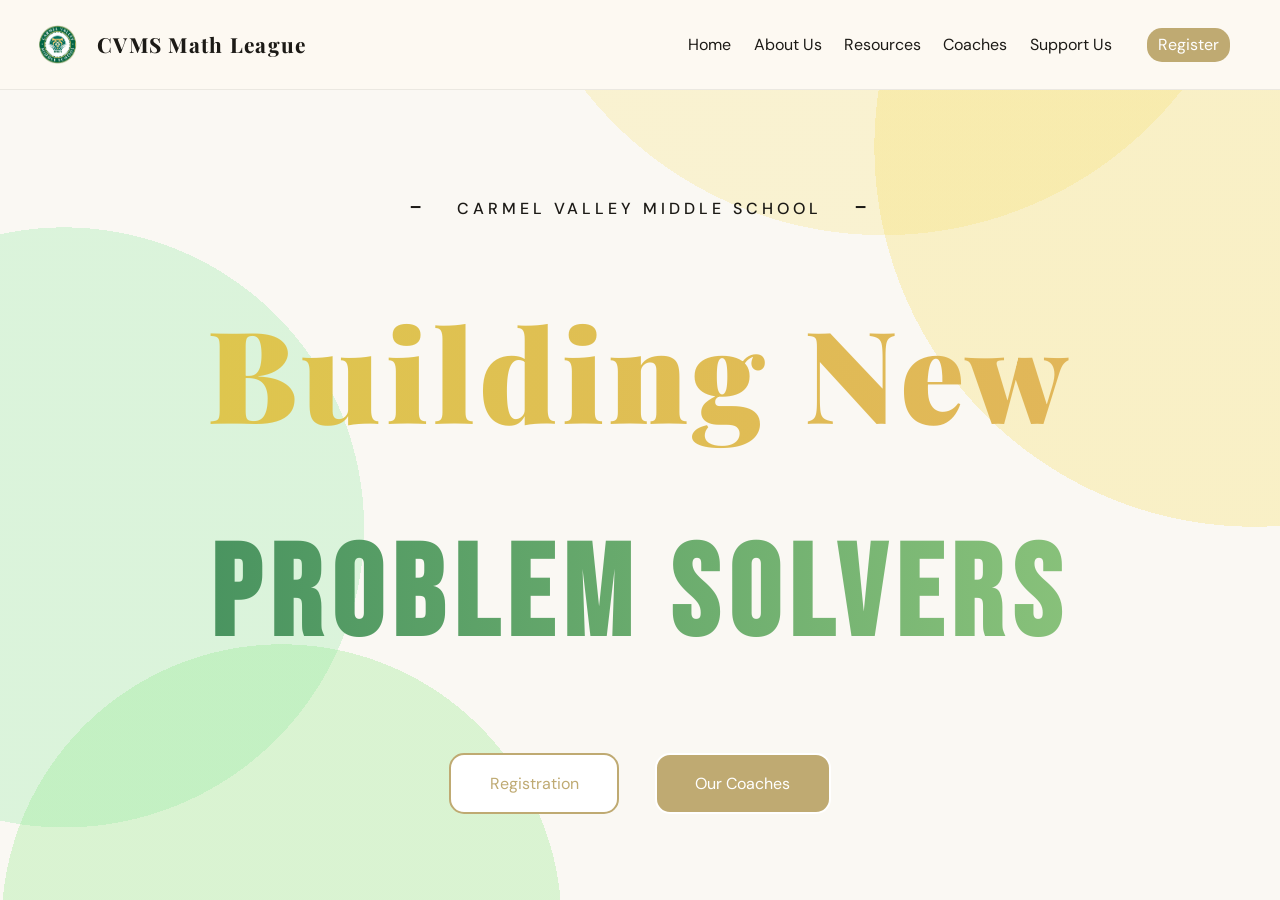
==== html/index.html @ de678fe0 "q" ====
<!doctype html>
<html lang="en">
  <head>
    <meta charset="UTF-8" />
    <meta name="viewport" content="width=device-width, initial-scale=1.0" />
    <title>CVMS ML</title>
    <link rel="preconnect" href="https://fonts.googleapis.com" />
    <link rel="preconnect" href="https://fonts.gstatic.com" crossorigin />
    <link
      href="https://fonts.googleapis.com/css2?family=Playfair+Display:ital,wght@0,400..900;1,400..900&display=swap"
      rel="stylesheet"
    />
    <link
      href="https://fonts.googleapis.com/css2?family=Bebas+Neue&display=swap"
      rel="stylesheet"
    />
    <link
      href="https://fonts.googleapis.com/css2?family=DM+Sans:wght@300;400;500&family=DM+Serif+Display:ital@0;1&display=swap"
      rel="stylesheet"
    />
    <link
      href="https://fonts.googleapis.com/css2?family=Inter:wght@300;400;600;700&display=swap"
      rel="stylesheet"
    />
    <link rel="stylesheet" href="/css/home.css" />
    <link rel="stylesheet" href="/css/global.css" />
    <link
      rel="stylesheet"
      href="https://use.fontawesome.com/releases/v5.14.0/css/all.css"
    />
  </head>

  <body>
    <div class="container">
      <!--Navbar section -->
      <nav class="navbar">
        <div class="navbar__container">
          <a href="index.html" id="navbar__logo">
            <img src="/images/logo.png" class="navbar__logo-img" />
            <span class="navbar__logo-text">CVMS Math League</span>
          </a>
          <div class="navbar__toggle" id="mobile-menu">
            <span class="bar"></span>
            <span class="bar"></span>
            <span class="bar"></span>
          </div>
          <ul class="navbar__menu">
            <li class="navbar__item">
              <a href="index.html" class="navbar__links">
                Home <span>›</span></a
              >
            </li>
            <li class="navbar__item">
              <a href="about.html" class="navbar__links">
                About Us <span>›</span></a
              >
            </li>
            <li class="navbar__item">
              <a href="/" class="navbar__links"> Resources <span>›</span></a>
            </li>
            <li class="navbar__item">
              <a href="/" class="navbar__links"> Coaches <span>›</span></a>
            </li>
            <li class="navbar__item">
              <a href="/" class="navbar__links"> Support Us<span>›</span> </a>
            </li>
            <li class="navbar__button">
              <a href="/" class="button"> Register </a>
            </li>
          </ul>
        </div>
      </nav>
      <div class="main">
        <div class="main__container">
          <p class="main__header">
            <span>-</span> CARMEL VALLEY MIDDLE SCHOOL <span>-</span>
          </p>
          <h1>Building New</h1>
          <h2>Problem Solvers</h2>
          <div class="buttons">
            <a href="/" class="button1"> Registration </a>
            <a href="/" class="button2"> Our Coaches </a>
          </div>
        </div>
      </div>
    </div>
    <script src="/js/home.js"></script>
  </body>
</html>
---- css/home.css ----
.main {
    background-color: #faf8f3;
    height: 90vh;
}

.main__container {
    height: 90vh;
    display: grid;
    grid-template-rows: auto auto auto;
    align-items: center;
    justify-items: center;
    justify-content: center;
    width: 100%;
    background-color: #faf8f3;
    background-image:
        radial-gradient(circle at 98% 7%, rgba(246, 220, 91, 0.296) 380px, transparent 380px),
        radial-gradient(circle at 69% -29%, rgba(247, 229, 138, 0.327) 380px, transparent 380px),
        radial-gradient(circle at 5% 54%, rgba(138, 232, 157, 0.277) 300px, transparent 300px),
        radial-gradient(circle at 22% 103%, rgba(178, 238, 169, 0.451) 280px, transparent 280px);
}

.main__container h1 {
    font-family: 'Playfair Display', sans-serif;
    font-size: clamp(5rem, 10vw, 8rem);
    font-weight: 900;
    letter-spacing: 0.3rem;
    line-height: 1.5;
    text-align: center;
    background: linear-gradient(to right, #dec64e, #e1b659);
    -webkit-background-clip: text;
    -webkit-text-fill-color: transparent;
}

.main__container h2 {
    font-family: 'Bebas Neue', serif;
    font-size: clamp(5rem, 10vw, 10rem);
    letter-spacing: 0.6rem;
    line-height: 1.5;
    text-align: center;
    background: linear-gradient(to right, #4a9460, #88c17a);
    -webkit-background-clip: text;
    -webkit-text-fill-color: transparent;
}

.main__header {
    padding: 5rem 5rem 1rem;
    color: #1c1a16;
    font-family: 'DM Sans', sans-serif;
    font-size: clamp(1rem, 1vw, 1.5rem);
    font-weight: 500;
    letter-spacing: 0.25em;
    text-align: center;
    text-transform: uppercase;
    white-space: nowrap;
}

.main__header span {
    display: inline-block;
    width: 5vw;
    max-width: 100px;
    font-size: clamp(1rem, 4vw, 1.5rem);
    color: #1c1a16;
    white-space: nowrap;
}

.main__container .buttons {
    display: flex;
    justify-content: center;
    align-items: center;
    padding: 1.5rem;
    margin-bottom: 5vh;
}

.main__container .buttons a {
    display: flex;
    justify-content: center;
    align-items: center;
    text-decoration: none;
    padding: 2vh 3vw;
    margin: 0 2vh;
    border: 2px solid white;
    border-radius: 15px;
    background: #bfaa72;
    color: white;
    white-space: nowrap;
}

.main__container .buttons .button1 {
    border-color: #bfaa72;
    color: #bfaa72;
    background: white;
}

.main__container .buttons .button1:hover {
    border-color: white;
    color: white;
    background: #bfaa72;
}

.main__container .buttons .button2:hover {
    border-color: #bfaa72;
    color: #bfaa72;
    background: white;
}

@media screen and (max-width: 800px) {

    .main__container .main__header,
    .header span {
        font-size: clamp(0.9rem, 1.5vw, 1.1rem);
        font-weight: 550;
    }

    .main__container h1,
    .main__container h2 {
        font-size: clamp(3rem, 10vw, 6rem);
    }
}
---- css/global.css ----
* {
    box-sizing: border-box;
    margin: 0;
    padding: 0;
    font-family: 'DM Sans', sans-serif;
}

.navbar {
    background-color: #fdf9f2;
    height: 10vh;
    display: flex;
    justify-content: space-between;
    align-items: center;
    font-size: 1.1rem;
    position: relative;
    z-index: 999;
    line-height: 1;
}

.navbar__container {
    border-bottom: 1px solid rgba(31, 30, 30, 0.08);
    display: flex;
    justify-content: space-between;
    align-items: center;
    height: 100%;
    width: 100%;
    z-index: 999;
}

#navbar__logo {
    padding-left: 2vw;
    display: flex;
    align-items: center;
    text-decoration: none;
}

.navbar__logo-text {
    font-family: 'Playfair Display', sans-serif;
    font-weight: 750;
    font-size: 1.7rem;
    letter-spacing: 0.1vw;
    color: #1c1a16;
    cursor: pointer;
    padding: 0.1em 0.05em;
}

.navbar__logo-img {
    display: block;
    width: 6vw;
    height: 6vw;
    max-width: 100px;
    max-height: 100px;
    object-fit: contain;
    cursor: pointer;
}

.navbar__menu {
    display: flex;
    align-items: center;
    list-style: none;
    padding-right: 2vw;
}

.navbar__links {
    color: #1c1a16;
    display: flex;
    align-items: center;
    justify-content: center;
    text-decoration: none;
    padding: 0 0.85rem;
}

.navbar__links span {
    display: none;
}

.navbar__button {
    display: flex;
    justify-content: center;
    align-items: center;
    padding: 0 1.5rem;
}

.button {
    display: flex;
    justify-content: center;
    align-items: center;
    text-decoration: none;
    padding: 1vh 1.5vw;
    border: none;
    border-radius: 15px;
    background: #bfaa72;
    color: white;
}

.button:hover {
    background: white;
    color: #bfaa72;
    border: 2px solid #bfaa72;
    transition: all 0.3s ease;
}

.navbar__links:hover {
    color: #c7af6e;
    transition: all 0.35s ease-out;
}

@media screen and (max-width: 1400px) {
    #navbar__logo {
        padding-left: 1.5vw;
    }

    .navbar__links {
        padding: 0 0.7rem;
        font-size: 1rem;
    }

    .navbar__logo-text {
        font-size: 1.3rem;
    }

    .button {
        padding: 1vh 0.7rem;
        font-size: 1rem;
    }
}

@media screen and (max-width: 1000px) {
    .navbar {
        height: 12vh;
        z-index: 1000;
    }

    .navbar.menu-open {
        position: sticky;
        top: 0;
    }

    .navbar__menu {
        background-color: #fdf9f2;
        position: absolute;
        top: 100%;
        left: 0;
        right: 0;
        width: 100%;
        flex-direction: column;
        opacity: 0;
        pointer-events: none;
        transform: translateY(-5vh);
        transition: opacity 0.3s ease, transform 0.3s ease;
        z-index: 0;
        padding-right: 0;
    }

    .navbar__menu.active {
        height: 40vh;
        opacity: 1;
        pointer-events: auto;
        transform: translateY(0);
        font-size: 1.6rem;
        padding-top: 0.5rem;
        border-bottom: 1px solid rgba(70, 70, 70, 0.274);
        transition: all 0.5s ease;
    }

    .navbar__toggle {
        display: flex;
        flex-direction: column;
        justify-content: center;
        align-items: center;
    }

    .navbar__toggle .bar {
        display: block;
        width: 2.5vw;
        min-width: 25px;
        height: 3px;
        margin: 0.4vh auto;
        background: #1c1a16;
        cursor: pointer;
        transition: all 0.3s ease-in-out;
    }

    .navbar__item {
        width: 85%;
    }

    .navbar__links {
        font-size: 0.9rem;
        padding: 0.6rem 0.6rem 0.6rem 1.3rem;
        width: 100%;
        justify-content: space-between;
        border-radius: 20px;
        background-color: rgba(0, 0, 0, 0.04);
        margin: 0.5vh 0;
    }

    .navbar__links span {
        display: inline;
        font-size: 2rem;
        color: #1c1a16;
        padding-right: 4vw;
    }

    .navbar__links:hover {
        background-color: #484349;
        color: #c7af6e;
        transition: 0.2s all;
    }

    .navbar__item:hover span {
        color: #c7af6e;
    }

    .navbar__logo-img {
        height: 70px;
        width: 70px;
        max-height: unset;
        max-width: unset;
    }

    .navbar__logo-text {
        font-size: 1.7rem;
    }

    .navbar__button {
        width: 85%;
        border-radius: 20px;
        padding: 0.5vh 0;
        margin: 0.5vh 0;
    }

    .button {
        background: transparent;
        border: 2px solid #bfaa72;
        color: #1c1a16;
        border-radius: 12px;
        padding: 0.7rem;
        font-size: 0.9rem;
        width: 100%;
        letter-spacing: 0.05rem;
    }

    #mobile-menu {
        order: 1;
        margin-left: auto;
        margin-right: 2.5vw;
        padding: 0.8vh;
        cursor: pointer;
    }

    #mobile-menu.is-active .bar:nth-child(2) {
        opacity: 0;
    }

    #mobile-menu.is-active .bar:nth-child(1) {
        transform: translateY(0.6vh) rotate(45deg);
    }

    #mobile-menu.is-active .bar:nth-child(3) {
        transform: translateY(-0.6vh) rotate(-45deg);
    }
}
.header {
    grid-template-rows: auto auto;
    height: auto;
    padding: 4vh 0;
    background-color: #f5f2e9;
    display: flex;
    flex-direction: column;
    justify-content: center;
    align-items: center;
    gap: 1.5rem;
    padding-top: 3vh;
    background-image: radial-gradient(circle, rgba(180, 150, 80, 0.651) 1px, transparent 1px);
    background-size: 20px 20px;
    border-bottom: 0.5px solid rgba(56, 54, 54, 0.241);
}

h1 {
    font-family: 'Playfair Display', sans-serif;
    font-size: clamp(4rem, 10vw, 7rem);
    font-weight: 900;
    letter-spacing: 0.3rem;
    line-height: 1.5;
    text-align: center;
    color: #c7a149;
}

.header__links {
    display: flex;
    justify-content: center;
    align-items: center;
    gap: 6vw;
}

.header__links a {
    font-size: clamp(0.85rem, 1.5vw, 1rem);
    text-decoration: none;
    color: #1c1a16;
    text-transform: uppercase;
    letter-spacing: 0.07rem;
}
/*  */
.section1 {
    padding: 7.5vh 10vw;
    background-color: rgba(255, 255, 255, 0.701);
    border-bottom: 0.5px solid rgba(56, 54, 54, 0.241);
}

.section2 {
    padding: 7.5vh 10vw;
    background-color: rgba(255, 255, 255, 0.701);
}
h2 {
    font-family: 'Playfair Display', sans-serif;
    font-size: clamp(2rem, 10vw, 3rem);
    font-weight: 900;
    letter-spacing: 0.3rem;
    line-height: 1.5;
    text-align: left;
    color: #236e2ea9;
}

p {
    font-size: clamp(0.6rem, 1.2vw, 1.2rem);
    line-height: 1.5;
    text-align: left;
}
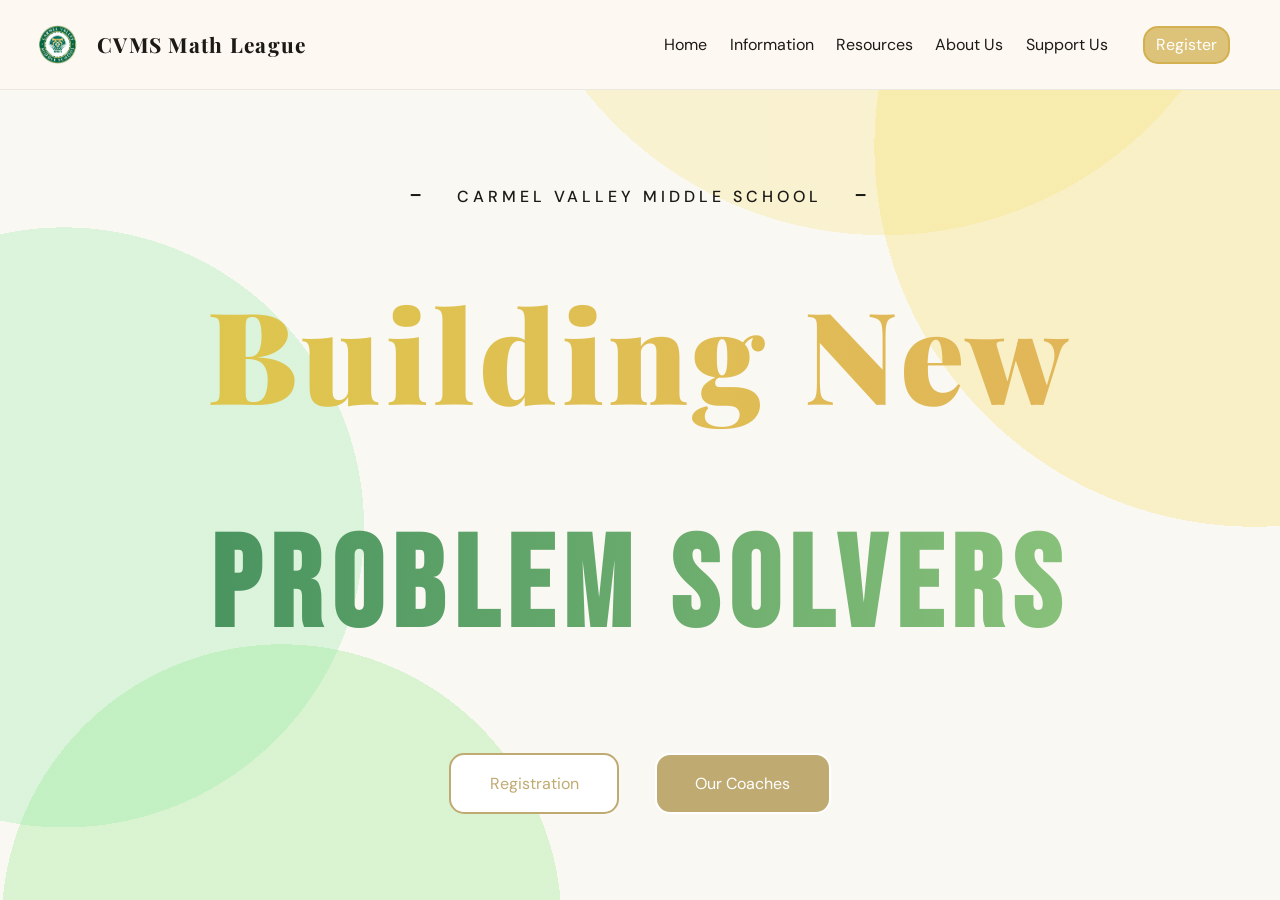
==== commit 84957cc6: "e" ====
--- a/html/index.html
+++ b/html/index.html
@@ -51,15 +51,15 @@
               >
             </li>
             <li class="navbar__item">
-              <a href="about.html" class="navbar__links">
-                About Us <span>›</span></a
+              <a href="info.html" class="navbar__links">
+                Information <span>›</span></a
               >
             </li>
             <li class="navbar__item">
               <a href="/" class="navbar__links"> Resources <span>›</span></a>
             </li>
             <li class="navbar__item">
-              <a href="/" class="navbar__links"> Coaches <span>›</span></a>
+              <a href="/" class="navbar__links"> About Us <span>›</span></a>
             </li>
             <li class="navbar__item">
               <a href="/" class="navbar__links"> Support Us<span>›</span> </a>
--- a/css/home.css
+++ b/css/home.css
@@ -43,7 +43,7 @@
 }
 
 .main__header {
-    padding: 5rem 5rem 1rem;
+    padding-top: 4rem;
     color: #1c1a16;
     font-family: 'DM Sans', sans-serif;
     font-size: clamp(1rem, 1vw, 1.5rem);
@@ -68,7 +68,7 @@
     justify-content: center;
     align-items: center;
     padding: 1.5rem;
-    margin-bottom: 5vh;
+    padding-bottom: 4rem;
 }
 
 .main__container .buttons a {
@@ -104,15 +104,24 @@
 }
 
 @media screen and (max-width: 800px) {
-
+    .main__container {
+        background-image:
+        radial-gradient(circle at 98% -7%, rgba(246, 220, 91, 0.296) 280px, transparent 280px),
+        radial-gradient(circle at 49% -23%, rgba(247, 229, 138, 0.327) 280px, transparent 280px),
+        radial-gradient(circle at 5% 78%, rgba(138, 232, 157, 0.277) 200px, transparent 200px),
+        radial-gradient(circle at 22% 103%, rgba(178, 238, 169, 0.451) 280px, transparent 280px);
+    }
     .main__container .main__header,
     .header span {
         font-size: clamp(0.9rem, 1.5vw, 1.1rem);
         font-weight: 550;
     }
-
-    .main__container h1,
+    .main__container h1{
+        letter-spacing: 0;
+        font-size: clamp(4.4rem, 10vw, 9rem);
+    }
     .main__container h2 {
-        font-size: clamp(3rem, 10vw, 6rem);
+        font-size: clamp(4.5rem, 10vw, 9rem);
+        letter-spacing: 0.1rem;
     }
 }
--- a/css/global.css
+++ b/css/global.css
@@ -89,8 +89,9 @@
     padding: 1vh 1.5vw;
     border: none;
     border-radius: 15px;
-    background: #bfaa72;
+    background: #cda63ba9;
     color: white;
+    border: 2px solid #cda63ba9
 }
 
 .button:hover {
@@ -153,7 +154,7 @@
     }
 
     .navbar__menu.active {
-        height: 40vh;
+        height: auto;
         opacity: 1;
         pointer-events: auto;
         transform: translateY(0);
@@ -274,9 +275,24 @@
     padding-top: 3vh;
     background-image: radial-gradient(circle, rgba(180, 150, 80, 0.651) 1px, transparent 1px);
     background-size: 20px 20px;
-    border-bottom: 0.5px solid rgba(56, 54, 54, 0.241);
-}
-
+    border-bottom: 0.5px solid rgba(109, 109, 109, 0.241);
+}
+
+.subtext {
+    width: 75vw;
+    background-color: rgba(214, 188, 103, 0.568);
+    height: 5vh;
+    font-size: clamp(0.6rem, 1.5vw, 0.9rem);
+    line-height: 1.5;
+    text-align: center;
+    align-content: center;
+    justify-content: center;
+    align-items: center;
+    color: #1c1a16;
+    letter-spacing: 0.02rem;
+    border-radius: 20px;
+    margin-bottom: 2vh;
+}
 h1 {
     font-family: 'Playfair Display', sans-serif;
     font-size: clamp(4rem, 10vw, 7rem);
@@ -284,7 +300,7 @@
     letter-spacing: 0.3rem;
     line-height: 1.5;
     text-align: center;
-    color: #c7a149;
+    color: #c7a149d0;
 }
 
 .header__links {
@@ -303,15 +319,15 @@
 }
 /*  */
 .section1 {
-    padding: 7.5vh 10vw;
-    background-color: rgba(255, 255, 255, 0.701);
-    border-bottom: 0.5px solid rgba(56, 54, 54, 0.241);
+    padding: 7vh 12.5vw;
+    background-color: rgba(233, 232, 228, 0.434);
 }
 
 .section2 {
-    padding: 7.5vh 10vw;
-    background-color: rgba(255, 255, 255, 0.701);
-}
+    padding: 7vh 12.5vw;
+    background-color: rgba(233, 232, 228, 0.434);
+}
+
 h2 {
     font-family: 'Playfair Display', sans-serif;
     font-size: clamp(2rem, 10vw, 3rem);
@@ -319,11 +335,19 @@
     letter-spacing: 0.3rem;
     line-height: 1.5;
     text-align: left;
+    color: #195923c1;
+}
+h3 {
+    font-family: 'Playfair Display', sans-serif;
+    font-size: clamp(1rem, 10vw, 2rem);
+    font-weight: 900;
+    letter-spacing: 0.3rem;
+    line-height: 1.5;
+    text-align: left;
     color: #236e2ea9;
 }
-
 p {
-    font-size: clamp(0.6rem, 1.2vw, 1.2rem);
+    font-size: clamp(0.85rem, 1.2vw, 1rem);
     line-height: 1.5;
     text-align: left;
 }
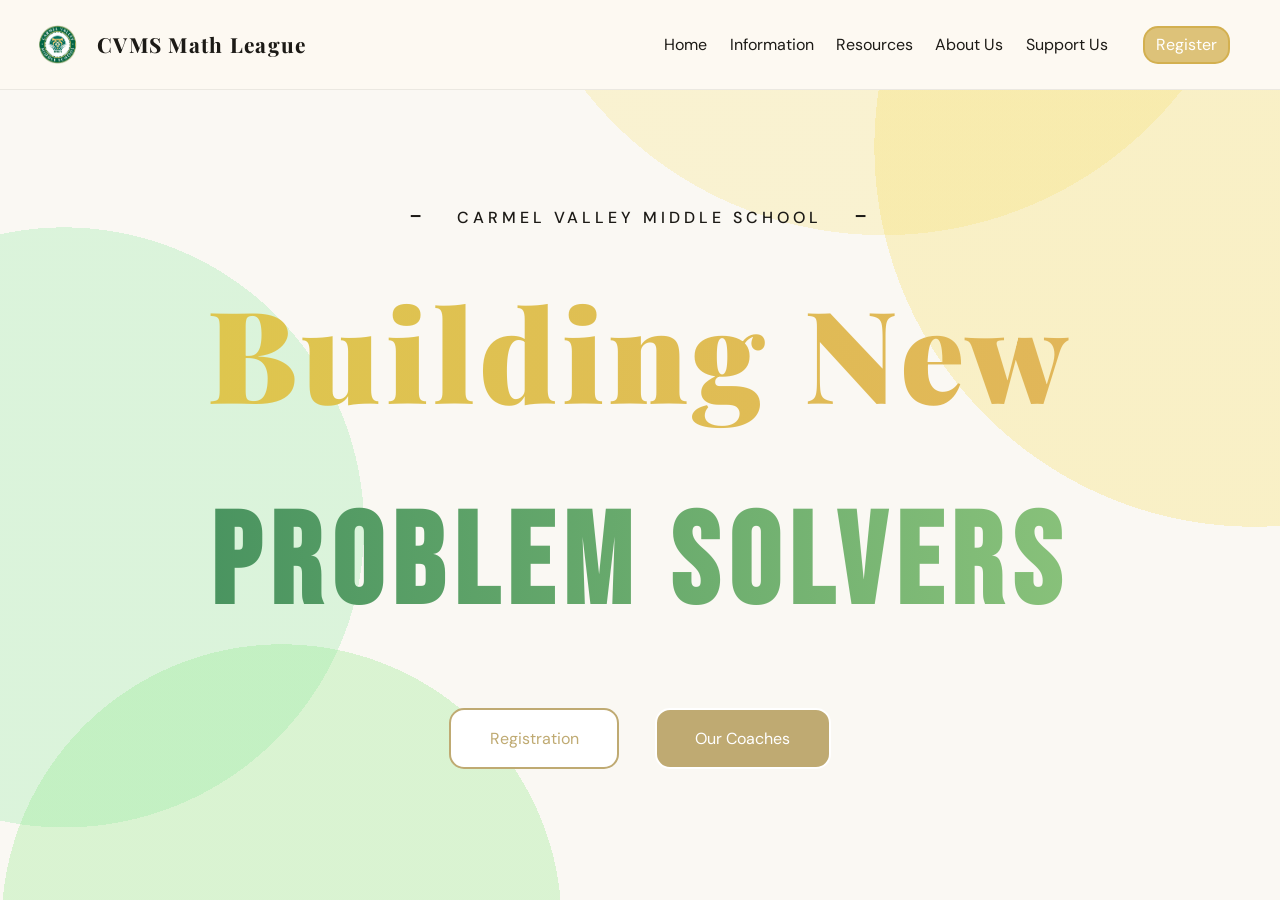
==== commit 3ab3bcb9: "t" ====
--- a/html/index.html
+++ b/html/index.html
@@ -56,7 +56,7 @@
               >
             </li>
             <li class="navbar__item">
-              <a href="/" class="navbar__links"> Resources <span>›</span></a>
+              <a href="resources.html" class="navbar__links"> Resources <span>›</span></a>
             </li>
             <li class="navbar__item">
               <a href="/" class="navbar__links"> About Us <span>›</span></a>
--- a/css/home.css
+++ b/css/home.css
@@ -4,6 +4,8 @@
 }
 
 .main__container {
+    padding-top: 6rem;
+    padding-bottom: 6rem;
     height: 90vh;
     display: grid;
     grid-template-rows: auto auto auto;
@@ -43,7 +45,6 @@
 }
 
 .main__header {
-    padding-top: 4rem;
     color: #1c1a16;
     font-family: 'DM Sans', sans-serif;
     font-size: clamp(1rem, 1vw, 1.5rem);
@@ -68,7 +69,6 @@
     justify-content: center;
     align-items: center;
     padding: 1.5rem;
-    padding-bottom: 4rem;
 }
 
 .main__container .buttons a {
--- a/css/global.css
+++ b/css/global.css
@@ -262,6 +262,7 @@
         transform: translateY(-0.6vh) rotate(-45deg);
     }
 }
+
 .header {
     grid-template-rows: auto auto;
     height: auto;
@@ -293,6 +294,7 @@
     border-radius: 20px;
     margin-bottom: 2vh;
 }
+
 h1 {
     font-family: 'Playfair Display', sans-serif;
     font-size: clamp(4rem, 10vw, 7rem);
@@ -317,10 +319,13 @@
     text-transform: uppercase;
     letter-spacing: 0.07rem;
 }
+
 /*  */
 .section1 {
     padding: 7vh 12.5vw;
     background-color: rgba(233, 232, 228, 0.434);
+    display: flex;
+    grid-template-columns: auto auto;
 }
 
 .section2 {
@@ -328,26 +333,58 @@
     background-color: rgba(233, 232, 228, 0.434);
 }
 
+.section__content1 {
+    max-width: 40vw;
+}
+
 h2 {
     font-family: 'Playfair Display', sans-serif;
     font-size: clamp(2rem, 10vw, 3rem);
     font-weight: 900;
-    letter-spacing: 0.3rem;
+    letter-spacing: 0.2rem;
     line-height: 1.5;
     text-align: left;
     color: #195923c1;
 }
+
 h3 {
     font-family: 'Playfair Display', sans-serif;
     font-size: clamp(1rem, 10vw, 2rem);
     font-weight: 900;
-    letter-spacing: 0.3rem;
+    letter-spacing: 0.2rem;
     line-height: 1.5;
     text-align: left;
-    color: #236e2ea9;
-}
+    color: #1b6927a9;
+}
+
+h4 {
+    font-family: 'Playfair Display', sans-serif;
+    font-size: clamp(0.8rem, 10vw, 1.6rem);
+    font-weight: 900;
+    letter-spacing: 0.2rem;
+    line-height: 1.5;
+    text-align: left;
+    color: #399346a9;
+}
+
 p {
     font-size: clamp(0.85rem, 1.2vw, 1rem);
     line-height: 1.5;
     text-align: left;
+}
+
+.section__images1 {
+    margin-left: auto;
+    /* background-color: #195923c1; */
+    text-align: right;
+    justify-content: center;
+    align-items: center;
+    align-content: center;
+    justify-self: right;
+}
+
+#main__img {
+    height: 90%;
+    width: 90%;
+    border: 0.5px solid rgba(109, 109, 109, 0.241);
 }
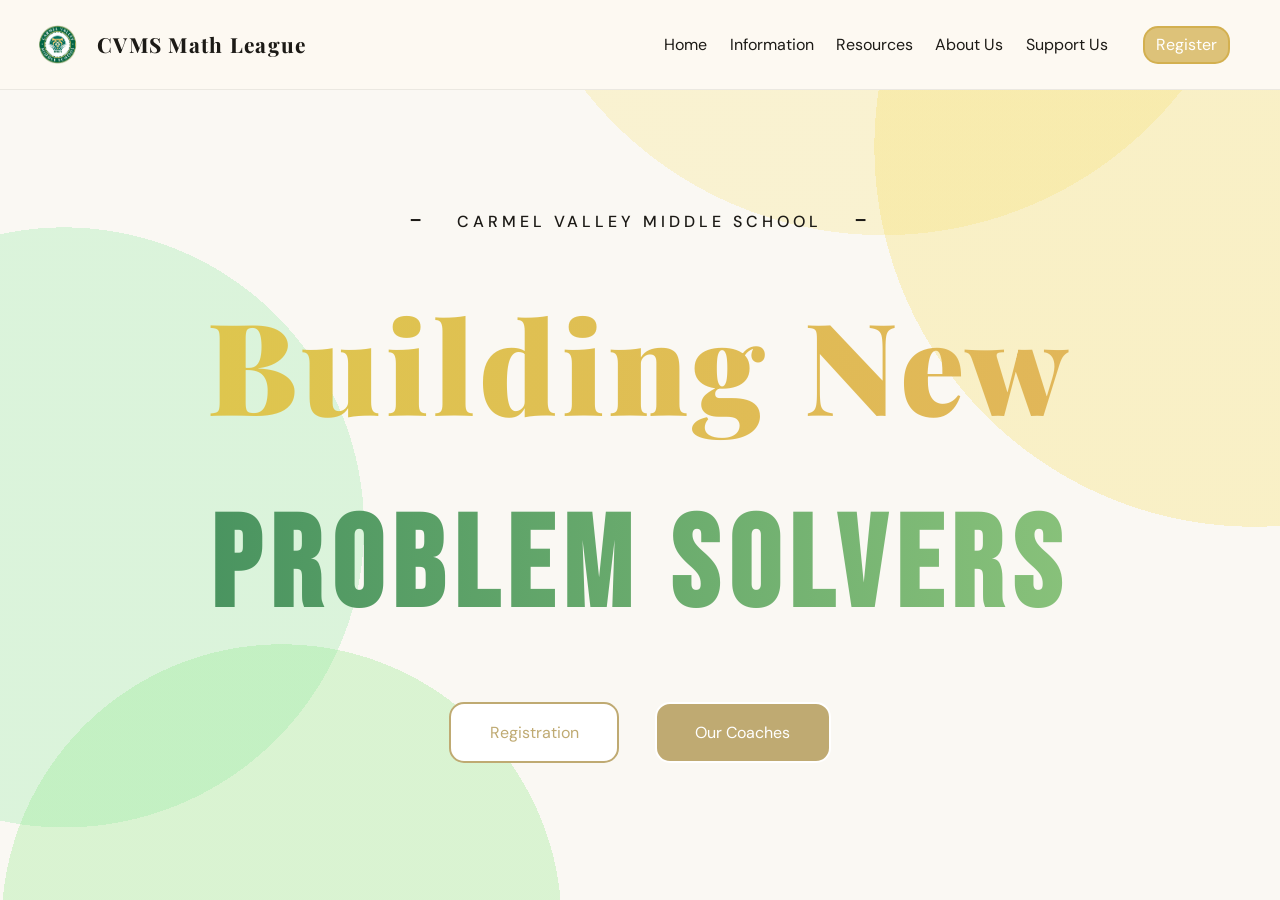
==== commit e77ecc0e: "new format" ====
--- a/html/index.html
+++ b/html/index.html
@@ -56,7 +56,9 @@
               >
             </li>
             <li class="navbar__item">
-              <a href="resources.html" class="navbar__links"> Resources <span>›</span></a>
+              <a href="resources.html" class="navbar__links">
+                Resources <span>›</span></a
+              >
             </li>
             <li class="navbar__item">
               <a href="/" class="navbar__links"> About Us <span>›</span></a>
--- a/css/home.css
+++ b/css/home.css
@@ -37,7 +37,7 @@
     font-family: 'Bebas Neue', serif;
     font-size: clamp(5rem, 10vw, 10rem);
     letter-spacing: 0.6rem;
-    line-height: 1.5;
+    line-height: 1.2;
     text-align: center;
     background: linear-gradient(to right, #4a9460, #88c17a);
     -webkit-background-clip: text;
--- a/css/global.css
+++ b/css/global.css
@@ -281,7 +281,7 @@
 
 .subtext {
     width: 75vw;
-    background-color: rgba(214, 188, 103, 0.568);
+    background-color: rgba(229, 203, 117, 0.671);
     height: 5vh;
     font-size: clamp(0.6rem, 1.5vw, 0.9rem);
     line-height: 1.5;
@@ -302,7 +302,7 @@
     letter-spacing: 0.3rem;
     line-height: 1.5;
     text-align: center;
-    color: #c7a149d0;
+    color: rgb(220, 194, 109);
 }
 
 .header__links {
@@ -320,71 +320,7 @@
     letter-spacing: 0.07rem;
 }
 
-/*  */
-.section1 {
-    padding: 7vh 12.5vw;
-    background-color: rgba(233, 232, 228, 0.434);
-    display: flex;
-    grid-template-columns: auto auto;
-}
-
-.section2 {
-    padding: 7vh 12.5vw;
-    background-color: rgba(233, 232, 228, 0.434);
-}
-
-.section__content1 {
-    max-width: 40vw;
-}
-
-h2 {
-    font-family: 'Playfair Display', sans-serif;
-    font-size: clamp(2rem, 10vw, 3rem);
-    font-weight: 900;
-    letter-spacing: 0.2rem;
-    line-height: 1.5;
-    text-align: left;
-    color: #195923c1;
-}
-
-h3 {
-    font-family: 'Playfair Display', sans-serif;
-    font-size: clamp(1rem, 10vw, 2rem);
-    font-weight: 900;
-    letter-spacing: 0.2rem;
-    line-height: 1.5;
-    text-align: left;
-    color: #1b6927a9;
-}
-
-h4 {
-    font-family: 'Playfair Display', sans-serif;
-    font-size: clamp(0.8rem, 10vw, 1.6rem);
-    font-weight: 900;
-    letter-spacing: 0.2rem;
-    line-height: 1.5;
-    text-align: left;
-    color: #399346a9;
-}
-
-p {
-    font-size: clamp(0.85rem, 1.2vw, 1rem);
-    line-height: 1.5;
-    text-align: left;
-}
-
-.section__images1 {
-    margin-left: auto;
-    /* background-color: #195923c1; */
-    text-align: right;
-    justify-content: center;
-    align-items: center;
-    align-content: center;
-    justify-self: right;
-}
-
-#main__img {
-    height: 90%;
-    width: 90%;
-    border: 0.5px solid rgba(109, 109, 109, 0.241);
-}+.header__links a:hover {
+    color: #9c7c13;
+    transition: all 0.35s ease-out;
+}
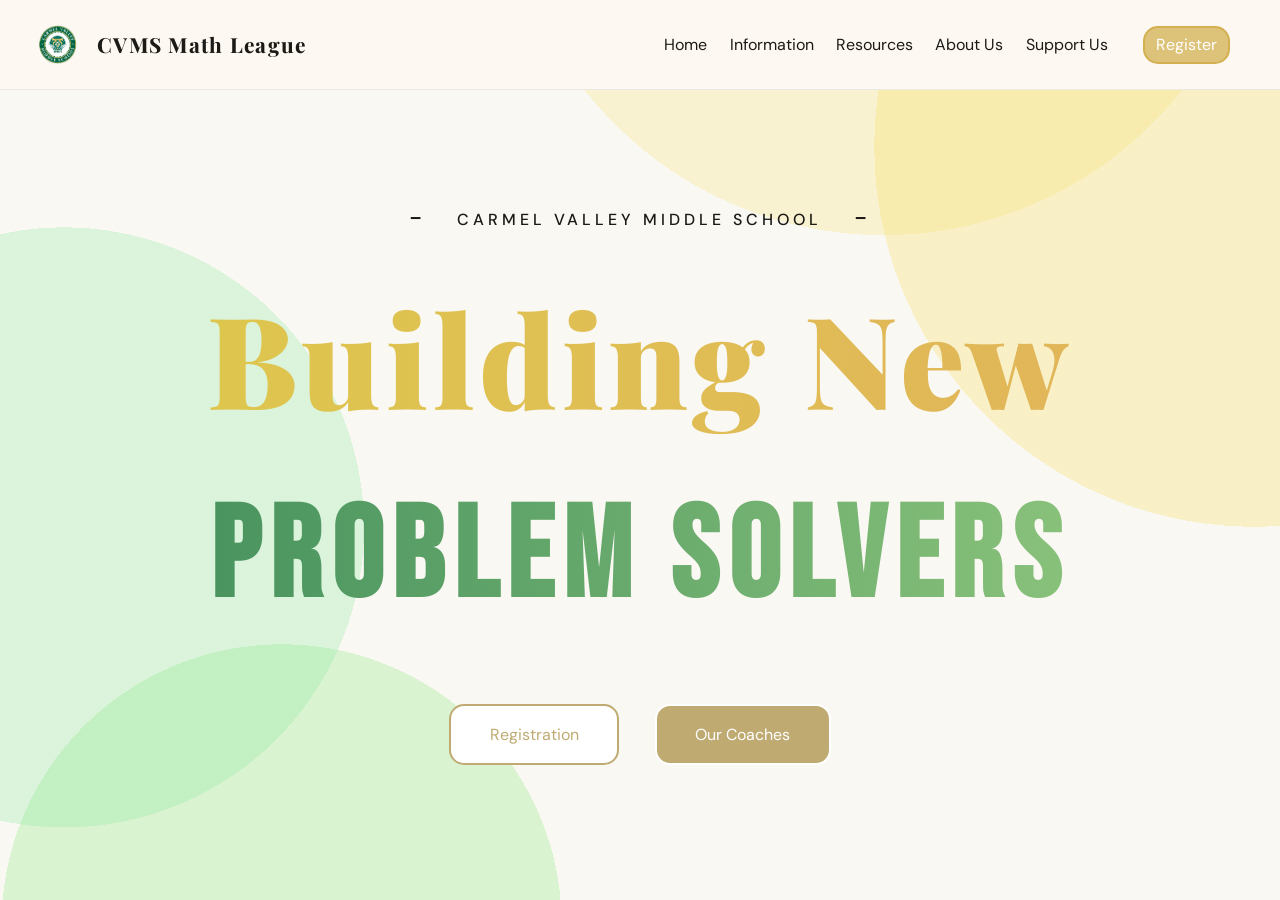
==== commit 30dc87ed: "about" ====
--- a/html/index.html
+++ b/html/index.html
@@ -1,91 +1,141 @@
 <!doctype html>
 <html lang="en">
-  <head>
-    <meta charset="UTF-8" />
-    <meta name="viewport" content="width=device-width, initial-scale=1.0" />
-    <title>CVMS ML</title>
-    <link rel="preconnect" href="https://fonts.googleapis.com" />
-    <link rel="preconnect" href="https://fonts.gstatic.com" crossorigin />
-    <link
-      href="https://fonts.googleapis.com/css2?family=Playfair+Display:ital,wght@0,400..900;1,400..900&display=swap"
-      rel="stylesheet"
-    />
-    <link
-      href="https://fonts.googleapis.com/css2?family=Bebas+Neue&display=swap"
-      rel="stylesheet"
-    />
-    <link
-      href="https://fonts.googleapis.com/css2?family=DM+Sans:wght@300;400;500&family=DM+Serif+Display:ital@0;1&display=swap"
-      rel="stylesheet"
-    />
-    <link
-      href="https://fonts.googleapis.com/css2?family=Inter:wght@300;400;600;700&display=swap"
-      rel="stylesheet"
-    />
-    <link rel="stylesheet" href="/css/home.css" />
-    <link rel="stylesheet" href="/css/global.css" />
-    <link
-      rel="stylesheet"
-      href="https://use.fontawesome.com/releases/v5.14.0/css/all.css"
-    />
-  </head>
 
-  <body>
-    <div class="container">
-      <!--Navbar section -->
-      <nav class="navbar">
-        <div class="navbar__container">
-          <a href="index.html" id="navbar__logo">
-            <img src="/images/logo.png" class="navbar__logo-img" />
-            <span class="navbar__logo-text">CVMS Math League</span>
-          </a>
-          <div class="navbar__toggle" id="mobile-menu">
-            <span class="bar"></span>
-            <span class="bar"></span>
-            <span class="bar"></span>
-          </div>
-          <ul class="navbar__menu">
-            <li class="navbar__item">
-              <a href="index.html" class="navbar__links">
-                Home <span>›</span></a
-              >
-            </li>
-            <li class="navbar__item">
-              <a href="info.html" class="navbar__links">
-                Information <span>›</span></a
-              >
-            </li>
-            <li class="navbar__item">
-              <a href="resources.html" class="navbar__links">
-                Resources <span>›</span></a
-              >
-            </li>
-            <li class="navbar__item">
-              <a href="/" class="navbar__links"> About Us <span>›</span></a>
-            </li>
-            <li class="navbar__item">
-              <a href="/" class="navbar__links"> Support Us<span>›</span> </a>
-            </li>
-            <li class="navbar__button">
-              <a href="/" class="button"> Register </a>
-            </li>
-          </ul>
+<head>
+  <meta charset="UTF-8" />
+  <meta name="viewport" content="width=device-width, initial-scale=1.0" />
+  <title>CVMS ML</title>
+  <link rel="preconnect" href="https://fonts.googleapis.com" />
+  <link rel="preconnect" href="https://fonts.gstatic.com" crossorigin />
+  <link href="https://fonts.googleapis.com/css2?family=Playfair+Display:ital,wght@0,400..900;1,400..900&display=swap"
+    rel="stylesheet" />
+  <link href="https://fonts.googleapis.com/css2?family=Bebas+Neue&display=swap" rel="stylesheet" />
+  <link
+    href="https://fonts.googleapis.com/css2?family=DM+Sans:wght@300;400;500&family=DM+Serif+Display:ital@0;1&display=swap"
+    rel="stylesheet" />
+  <link href="https://fonts.googleapis.com/css2?family=Inter:wght@300;400;600;700&display=swap" rel="stylesheet" />
+  <link rel="stylesheet" href="/css/home.css" />
+  <link rel="stylesheet" href="/css/global.css" />
+  <link rel="stylesheet" href="https://use.fontawesome.com/releases/v5.14.0/css/all.css" />
+</head>
+
+<body>
+  <div class="container">
+    <!--Navbar section -->
+    <nav class="navbar">
+      <div class="navbar__container">
+        <a href="index.html" id="navbar__logo">
+          <img src="/images/logo.png" class="navbar__logo-img" />
+          <span class="navbar__logo-text">CVMS Math League</span>
+        </a>
+        <div class="navbar__toggle" id="mobile-menu">
+          <span class="bar"></span>
+          <span class="bar"></span>
+          <span class="bar"></span>
         </div>
-      </nav>
-      <div class="main">
-        <div class="main__container">
-          <p class="main__header">
-            <span>-</span> CARMEL VALLEY MIDDLE SCHOOL <span>-</span>
-          </p>
-          <h1>Building New</h1>
-          <h2>Problem Solvers</h2>
-          <div class="buttons">
-            <a href="/" class="button1"> Registration </a>
-            <a href="/" class="button2"> Our Coaches </a>
-          </div>
+        <ul class="navbar__menu">
+          <li class="navbar__item">
+            <a href="index.html" class="navbar__links">
+              Home <span>›</span></a>
+          </li>
+          <li class="navbar__item">
+            <a href="info.html" class="navbar__links">
+              Information <span>›</span></a>
+          </li>
+          <li class="navbar__item">
+            <a href="resources.html" class="navbar__links">
+              Resources <span>›</span></a>
+          </li>
+          <li class="navbar__item">
+            <a href="about.html" class="navbar__links">
+              About Us <span>›</span></a>
+          </li>
+          <li class="navbar__item">
+            <a href="/" class="navbar__links"> Support Us<span>›</span> </a>
+          </li>
+          <li class="navbar__button">
+            <a href="/" class="button"> Register </a>
+          </li>
+        </ul>
+      </div>
+    </nav>
+    <div class="main">
+      <div class="main__container">
+        <p class="main__header">
+          <span>-</span> CARMEL VALLEY MIDDLE SCHOOL <span>-</span>
+        </p>
+        <h1>Building New</h1>
+        <h2>Problem Solvers</h2>
+        <div class="buttons">
+          <a href="/" class="button1"> Registration </a>
+          <a href="/" class="button2"> Our Coaches </a>
         </div>
       </div>
     </div>
-    <script src="/js/home.js"></script>
-  </body>
+  </div>
+  <script src="/js/home.js"></script>
+</body>
+
 </html>
+
+
+<!-- <div class="about">
+        <div class="mission">
+          <div class="h1"> Our Mission </div>
+          <div class="content">
+            Mathematics is the best playground to learn pattern recognition,
+            problem-solving, and abstract thinking. Our mission is to
+            provide the needed friendly environment for students to explore
+            mathematics together under the guidance of our experienced coaches.
+            We foster curiosity, confidence, and creativity in our students.
+          </div>
+        </div>
+        <div class="testimonials">
+          <div class="h1"> Testimonials </div>
+            <div class="t1">"I love CVMS ML"</div>
+            <div class="t2">"I learned a lot"</div>
+        </div>
+      </div> -->
+<!-- <div class="main">
+        <div class="main__container">
+          <div class="panel1out">
+            <div class="panel1in">
+              <h2>Our coaches</h2>
+              <p>
+                Our coaching staff is made up of highly qualified CVMS Math
+                League alumni with backgrounds in competitive mathematics. All
+                have participated in a wide range of math contests, gaining
+                experience and learning advanced problem-solving techniques. As
+                former members of the program, they are able to provide informed
+                and relevant guidance.
+              </p>
+            </div>
+          </div>
+          <div class="panel2out">
+            <div class="panel2in">
+              <h2>Our mission</h2>
+              <p>
+                Mathematics is the best playground to learn pattern recognition,
+                problem-solving, and abstract thinking. Our mission is to
+                provide the needed friendly environment for students to explore
+                mathematics together under the guidance of our experienced
+                coaches. We foster curiosity, confidence, and creativity in our
+                students.
+              </p>
+            </div>
+          </div>
+          <div class="panel3out">
+            <div class="panel3in">
+              <h2>Achievements</h2>
+              <p>
+                Our team is consistently one of the top-performing groups in
+                both the San Diego and Southern California Mathcounts
+                competitions. Our students also excel on national competitions
+                like the American Mathematics Competitions (AMC) and perform
+                well in state contests such as the California Association of
+                Mathematics Leagues (CAML).
+              </p>
+            </div>
+          </div>
+        </div>
+      </div> -->
--- a/css/global.css
+++ b/css/global.css
@@ -3,6 +3,10 @@
     margin: 0;
     padding: 0;
     font-family: 'DM Sans', sans-serif;
+}
+
+html {
+    scroll-behavior: smooth;
 }
 
 .navbar {
@@ -104,6 +108,44 @@
 .navbar__links:hover {
     color: #c7af6e;
     transition: all 0.35s ease-out;
+}
+
+.eyebrow {
+    font-family: 'Bebas Neue', sans-serif;
+    font-size: clamp(1.2rem, 2vw, 1.9rem);
+    font-weight: 900;
+    letter-spacing: 0.2rem;
+    line-height: 1.5;
+    /* text-align: left; */
+    color: #195923c1;
+}
+
+h2 {
+    font-family: 'Playfair Display', sans-serif;
+    font-size: clamp(2.5rem, 10vw, 3.5rem);
+    font-weight: 900;
+    letter-spacing: 0.2rem;
+    line-height: 1.3;
+    text-align: left;
+    color: #195923c1;
+    margin-bottom: 1rem;
+}
+
+h3 {
+    font-family: 'Playfair Display', sans-serif;
+    font-size: clamp(1rem, 10vw, 2rem);
+    font-weight: 900;
+    letter-spacing: 0.2rem;
+    line-height: 1.5;
+    text-align: left;
+    color: #1b6927a9;
+}
+
+h4 {
+    font-size: clamp(0.85rem, 1.2vw, 1rem);
+    font-weight: 400;
+    line-height: 1.5;
+    text-align: left;
 }
 
 @media screen and (max-width: 1400px) {
@@ -160,6 +202,7 @@
         transform: translateY(0);
         font-size: 1.6rem;
         padding-top: 0.5rem;
+        padding-bottom: 1rem;
         border-bottom: 1px solid rgba(70, 70, 70, 0.274);
         transition: all 0.5s ease;
     }
@@ -192,8 +235,6 @@
         width: 100%;
         justify-content: space-between;
         border-radius: 20px;
-        background-color: rgba(0, 0, 0, 0.04);
-        margin: 0.5vh 0;
     }
 
     .navbar__links span {
@@ -204,7 +245,7 @@
     }
 
     .navbar__links:hover {
-        background-color: #484349;
+        background-color: rgba(0, 0, 0, 0.04);
         color: #c7af6e;
         transition: 0.2s all;
     }
@@ -235,11 +276,16 @@
         background: transparent;
         border: 2px solid #bfaa72;
         color: #1c1a16;
-        border-radius: 12px;
+        border-radius: 18px;
         padding: 0.7rem;
         font-size: 0.9rem;
         width: 100%;
         letter-spacing: 0.05rem;
+    }
+
+    .button:hover {
+        background-color: rgba(0, 0, 0, 0.04);
+        ;
     }
 
     #mobile-menu {
@@ -324,3 +370,37 @@
     color: #9c7c13;
     transition: all 0.35s ease-out;
 }
+
+@media screen and (max-width: 880px) {
+    .header {
+        padding: 4vh 6vw;
+        gap: 1rem;
+    }
+
+    h1 {
+        font-size: clamp(3rem, 12vw, 5rem);
+    }
+    h4 {
+        max-width: 100vw;
+    }
+
+    .header__links a {
+        text-align: center;
+        font-size: clamp(0.6rem, 10vw, 1.5rem);
+    }
+
+    .header__links a {
+        font-size: clamp(0.75rem, 3vw, 0.9rem);
+    }
+
+    .subtext {
+        width: 90vw;
+        height: auto;
+        padding: 10px 16px;
+        font-size: clamp(0.5rem, 3vw, 0.8rem);
+    }
+
+    h2 {
+        font-size: clamp(2rem, 8vw, 2.5rem);
+    }
+}
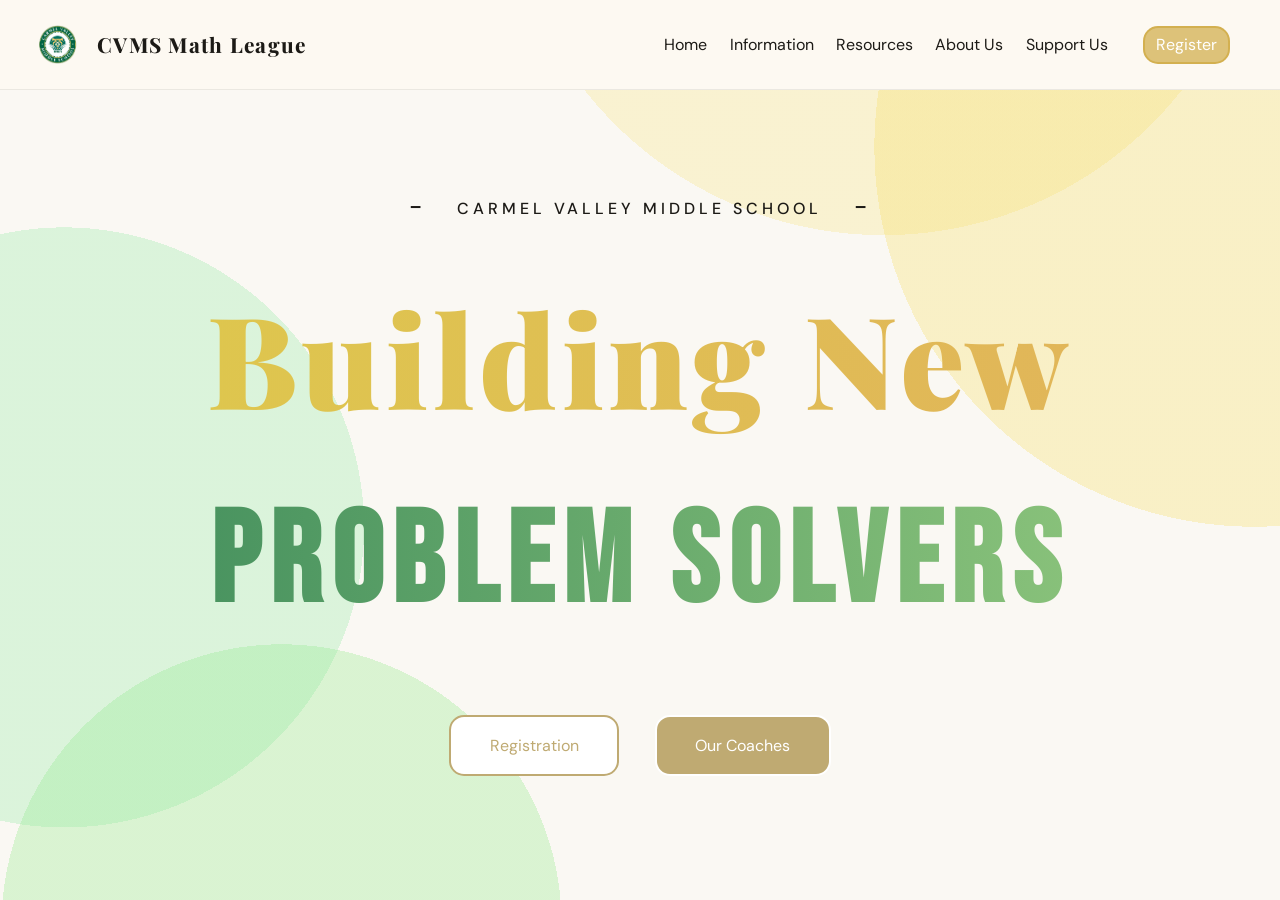
==== commit 5acfacfa: "stuff" ====
--- a/html/index.html
+++ b/html/index.html
@@ -51,10 +51,10 @@
               About Us <span>›</span></a>
           </li>
           <li class="navbar__item">
-            <a href="/" class="navbar__links"> Support Us<span>›</span> </a>
+            <a href="support.html" class="navbar__links"> Support Us<span>›</span> </a>
           </li>
           <li class="navbar__button">
-            <a href="/" class="button"> Register </a>
+            <a href="register.html" class="button"> Register </a>
           </li>
         </ul>
       </div>
@@ -67,11 +67,12 @@
         <h1>Building New</h1>
         <h2>Problem Solvers</h2>
         <div class="buttons">
-          <a href="/" class="button1"> Registration </a>
-          <a href="/" class="button2"> Our Coaches </a>
+          <a href="register.html" class="button1"> Registration </a>
+          <a href="about.html" class="button2"> Our Coaches </a>
         </div>
       </div>
     </div>
+    
   </div>
   <script src="/js/home.js"></script>
 </body>
--- a/css/home.css
+++ b/css/home.css
@@ -4,8 +4,8 @@
 }
 
 .main__container {
-    padding-top: 6rem;
-    padding-bottom: 6rem;
+    padding-top: 5rem;
+    padding-bottom: 5rem;
     height: 90vh;
     display: grid;
     grid-template-rows: auto auto auto;
@@ -37,7 +37,7 @@
     font-family: 'Bebas Neue', serif;
     font-size: clamp(5rem, 10vw, 10rem);
     letter-spacing: 0.6rem;
-    line-height: 1.2;
+    line-height: 1.1;
     text-align: center;
     background: linear-gradient(to right, #4a9460, #88c17a);
     -webkit-background-clip: text;
